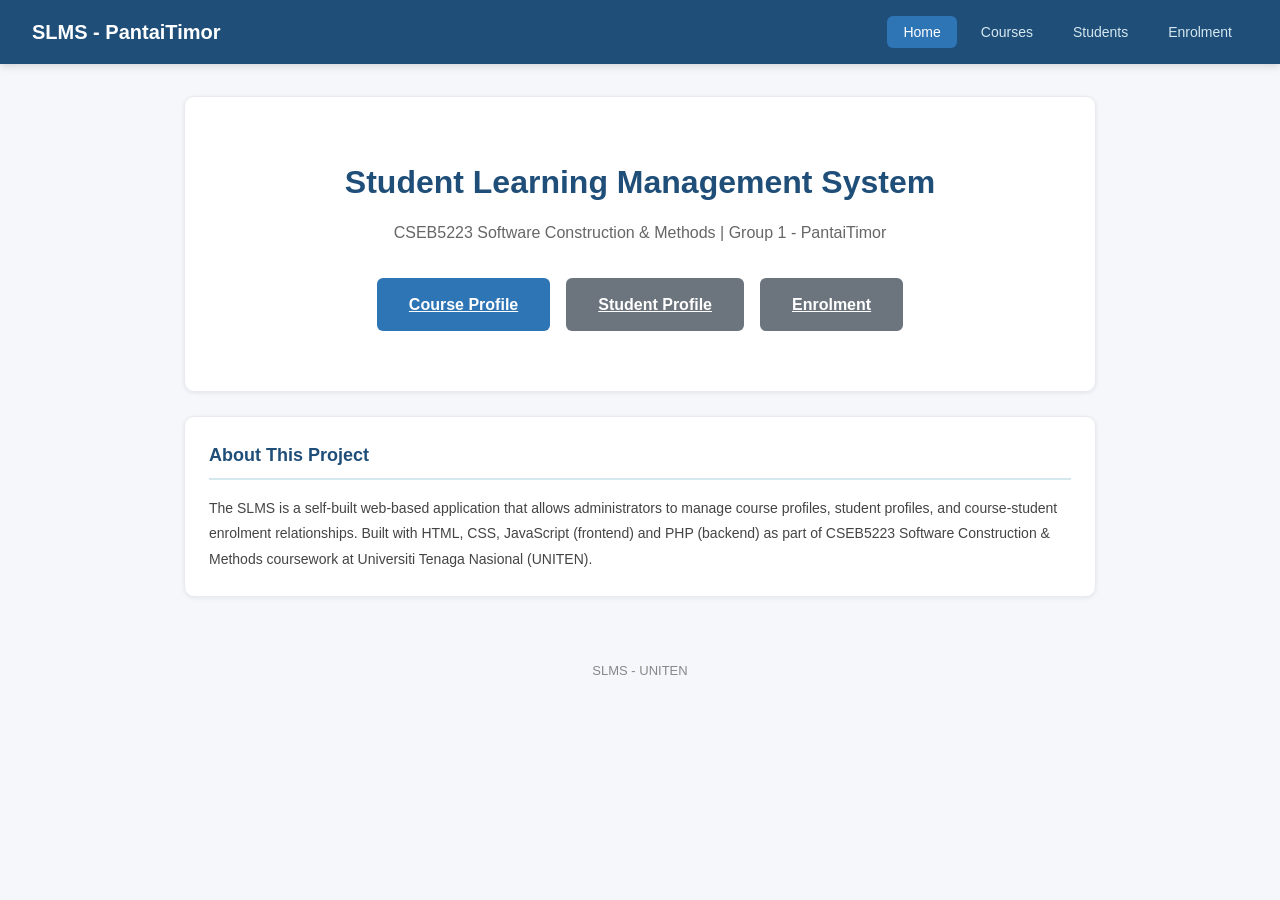
==== index.html @ df2cb58a "[LAB3] feat: Add Course class, create and search functionality" ====
<!--
  File: index.html
  Author: Muhammad Zakariyya Bin Ahmad Radzif
  Date: 23/02/2026
  Description: Main entry point / homepage for the SLMS web application.
-->
<!DOCTYPE html>
<html lang="en">
<head>
  <meta charset="UTF-8">
  <meta name="viewport" content="width=device-width, initial-scale=1.0">
  <title>SLMS - Student Learning Management System</title>
  <link rel="stylesheet" href="assets/css/style.css">
</head>
<body>

  <!-- Navigation -->
  <nav class="navbar">
    <a href="index.html" class="navbar-brand">SLMS - PantaiTimor</a>
    <ul class="navbar-nav">
      <li><a href="index.html" class="active">Home</a></li>
      <li><a href="pages/course-profile.html">Courses</a></li>
      <li><a href="pages/student-profile.html">Students</a></li>
      <li><a href="pages/enrolment.html">Enrolment</a></li>
    </ul>
  </nav>

  <div class="container">
    <div class="card" style="text-align: center; padding: 60px 24px;">
      <h1 style="font-size: 32px; color: #1f4e79; margin-bottom: 12px;">
        Student Learning Management System
      </h1>
      <p style="font-size: 16px; color: #666; margin-bottom: 32px;">
        CSEB5223 Software Construction & Methods | Group 1 - PantaiTimor
      </p>

      <div style="display: flex; justify-content: center; gap: 16px; flex-wrap: wrap;">
        <a href="pages/course-profile.html" class="btn btn-primary" style="padding: 14px 32px; font-size: 16px;">
          Course Profile
        </a>
        <a href="pages/student-profile.html" class="btn btn-secondary" style="padding: 14px 32px; font-size: 16px;">
          Student Profile
        </a>
        <a href="pages/enrolment.html" class="btn btn-secondary" style="padding: 14px 32px; font-size: 16px;">
          Enrolment
        </a>
      </div>
    </div>

    <div class="card">
      <h2 class="card-title">About This Project</h2>
      <p style="font-size: 14px; line-height: 1.8; color: #444;">
        The SLMS is a self-built web-based application that allows administrators to manage
        course profiles, student profiles, and course-student enrolment relationships.
        Built with HTML, CSS, JavaScript (frontend) and PHP (backend) as part of
        CSEB5223 Software Construction & Methods coursework at Universiti Tenaga Nasional (UNITEN).
      </p>
    </div>

  <div class="footer">
    SLMS - UNITEN
  </div>

</body>
</html>
---- assets/css/style.css ----
/*
 * File: style.css
 * Author: Muhammad Zakariyya Bin Ahmad Radzif
 * Date: 23/02/2026
 * Description: Global stylesheet for the SLMS web application.
 */

/* ========== RESET & BASE ========== */
* {
  margin: 0;
  padding: 0;
  box-sizing: border-box;
}

body {
  font-family: 'Segoe UI', Arial, sans-serif;
  background-color: #f5f7fa;
  color: #1a1a1a;
  line-height: 1.6;
}

/* ========== NAVIGATION ========== */
.navbar {
  background-color: #1f4e79;
  padding: 16px 32px;
  display: flex;
  align-items: center;
  justify-content: space-between;
  box-shadow: 0 2px 8px rgba(0, 0, 0, 0.15);
}

.navbar-brand {
  color: #ffffff;
  font-size: 20px;
  font-weight: 700;
  text-decoration: none;
}

.navbar-nav {
  display: flex;
  gap: 8px;
  list-style: none;
}

.navbar-nav a {
  color: #d5e8f0;
  text-decoration: none;
  padding: 8px 16px;
  border-radius: 6px;
  font-size: 14px;
  transition: background-color 0.2s;
}

.navbar-nav a:hover,
.navbar-nav a.active {
  background-color: #2e75b6;
  color: #ffffff;
}

/* ========== LAYOUT ========== */
.container {
  max-width: 960px;
  margin: 32px auto;
  padding: 0 24px;
}

.page-title {
  font-size: 24px;
  font-weight: 700;
  color: #1f4e79;
  margin-bottom: 24px;
}

/* ========== CARDS ========== */
.card {
  background-color: #ffffff;
  border-radius: 10px;
  padding: 24px;
  margin-bottom: 24px;
  box-shadow: 0 1px 4px rgba(0, 0, 0, 0.08);
  border: 1px solid #e8ecf0;
}

.card-title {
  font-size: 18px;
  font-weight: 600;
  color: #1f4e79;
  margin-bottom: 16px;
  padding-bottom: 8px;
  border-bottom: 2px solid #d5e8f0;
}

/* ========== FORMS ========== */
.form-group {
  margin-bottom: 16px;
}

.form-group label {
  display: block;
  font-size: 14px;
  font-weight: 600;
  color: #333333;
  margin-bottom: 6px;
}

.form-group input,
.form-group textarea,
.form-group select {
  width: 100%;
  padding: 10px 14px;
  border: 1px solid #ccd3db;
  border-radius: 6px;
  font-size: 14px;
  font-family: inherit;
  transition: border-color 0.2s;
}

.form-group input:focus,
.form-group textarea:focus,
.form-group select:focus {
  outline: none;
  border-color: #2e75b6;
  box-shadow: 0 0 0 3px rgba(46, 117, 182, 0.15);
}

.form-group textarea {
  resize: vertical;
  min-height: 80px;
}

.form-row {
  display: grid;
  grid-template-columns: 1fr 1fr;
  gap: 16px;
}

/* ========== BUTTONS ========== */
.btn {
  display: inline-block;
  padding: 10px 20px;
  font-size: 14px;
  font-weight: 600;
  border: none;
  border-radius: 6px;
  cursor: pointer;
  transition: background-color 0.2s, transform 0.1s;
  font-family: inherit;
}

.btn:active {
  transform: scale(0.98);
}

.btn-primary {
  background-color: #2e75b6;
  color: #ffffff;
}

.btn-primary:hover {
  background-color: #1f4e79;
}

.btn-secondary {
  background-color: #6c757d;
  color: #ffffff;
}

.btn-secondary:hover {
  background-color: #555d64;
}

.btn-danger {
  background-color: #dc3545;
  color: #ffffff;
}

.btn-danger:hover {
  background-color: #b02a37;
}

.btn-group {
  display: flex;
  gap: 8px;
  margin-top: 8px;
}

/* ========== SEARCH BAR ========== */
.search-bar {
  display: flex;
  gap: 8px;
  align-items: flex-end;
}

.search-bar .form-group {
  flex: 1;
  margin-bottom: 0;
}

/* ========== MESSAGES ========== */
.message {
  padding: 12px 16px;
  border-radius: 6px;
  margin-bottom: 16px;
  font-size: 14px;
  display: none;
}

.message.show {
  display: block;
}

.message-success {
  background-color: #d4edda;
  color: #155724;
  border: 1px solid #c3e6cb;
}

.message-error {
  background-color: #f8d7da;
  color: #721c24;
  border: 1px solid #f5c6cb;
}

.message-info {
  background-color: #d1ecf1;
  color: #0c5460;
  border: 1px solid #bee5eb;
}

/* ========== COURSE DISPLAY ========== */
.course-detail {
  display: none;
}

.course-detail.show {
  display: block;
}

.detail-grid {
  display: grid;
  grid-template-columns: 160px 1fr;
  gap: 8px 16px;
}

.detail-label {
  font-weight: 600;
  color: #555555;
  font-size: 14px;
}

.detail-value {
  font-size: 14px;
  color: #1a1a1a;
}

/* ========== TABLE ========== */
.table-container {
  overflow-x: auto;
}

table {
  width: 100%;
  border-collapse: collapse;
  font-size: 14px;
}

table th {
  background-color: #1f4e79;
  color: #ffffff;
  padding: 10px 14px;
  text-align: left;
  font-weight: 600;
}

table td {
  padding: 10px 14px;
  border-bottom: 1px solid #e8ecf0;
}

table tr:nth-child(even) {
  background-color: #f8f9fa;
}

table tr:hover {
  background-color: #eef3f8;
}

/* ========== EMPTY STATE ========== */
.empty-state {
  text-align: center;
  padding: 40px 20px;
  color: #888888;
}

.empty-state p {
  font-size: 16px;
  margin-bottom: 8px;
}

/* ========== FOOTER ========== */
.footer {
  text-align: center;
  padding: 24px;
  color: #888888;
  font-size: 13px;
  margin-top: 40px;
}
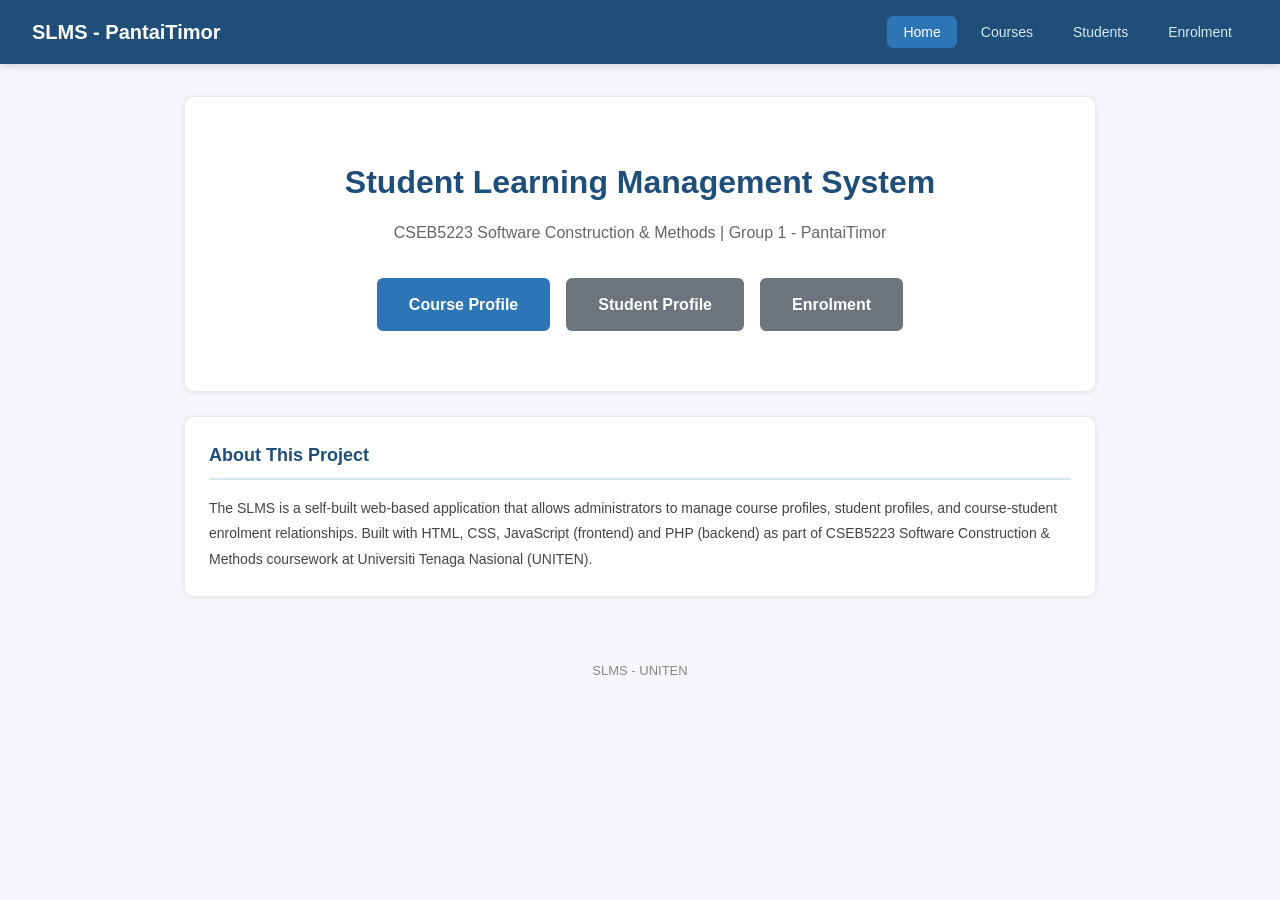
==== commit 94816a24: "[LAB6] feat: Complete Lab 1-6 with Course and Student Profile" ====
--- a/index.html
+++ b/index.html
@@ -13,8 +13,6 @@
   <link rel="stylesheet" href="assets/css/style.css">
 </head>
 <body>
-
-  <!-- Navigation -->
   <nav class="navbar">
     <a href="index.html" class="navbar-brand">SLMS - PantaiTimor</a>
     <ul class="navbar-nav">
@@ -24,42 +22,21 @@
       <li><a href="pages/enrolment.html">Enrolment</a></li>
     </ul>
   </nav>
-
   <div class="container">
     <div class="card" style="text-align: center; padding: 60px 24px;">
-      <h1 style="font-size: 32px; color: #1f4e79; margin-bottom: 12px;">
-        Student Learning Management System
-      </h1>
-      <p style="font-size: 16px; color: #666; margin-bottom: 32px;">
-        CSEB5223 Software Construction & Methods | Group 1 - PantaiTimor
-      </p>
-
+      <h1 style="font-size: 32px; color: #1f4e79; margin-bottom: 12px;">Student Learning Management System</h1>
+      <p style="font-size: 16px; color: #666; margin-bottom: 32px;">CSEB5223 Software Construction & Methods | Group 1 - PantaiTimor</p>
       <div style="display: flex; justify-content: center; gap: 16px; flex-wrap: wrap;">
-        <a href="pages/course-profile.html" class="btn btn-primary" style="padding: 14px 32px; font-size: 16px;">
-          Course Profile
-        </a>
-        <a href="pages/student-profile.html" class="btn btn-secondary" style="padding: 14px 32px; font-size: 16px;">
-          Student Profile
-        </a>
-        <a href="pages/enrolment.html" class="btn btn-secondary" style="padding: 14px 32px; font-size: 16px;">
-          Enrolment
-        </a>
+        <a href="pages/course-profile.html" class="btn btn-primary" style="padding: 14px 32px; font-size: 16px;">Course Profile</a>
+        <a href="pages/student-profile.html" class="btn btn-secondary" style="padding: 14px 32px; font-size: 16px;">Student Profile</a>
+        <a href="pages/enrolment.html" class="btn btn-secondary" style="padding: 14px 32px; font-size: 16px;">Enrolment</a>
       </div>
     </div>
-
     <div class="card">
       <h2 class="card-title">About This Project</h2>
-      <p style="font-size: 14px; line-height: 1.8; color: #444;">
-        The SLMS is a self-built web-based application that allows administrators to manage
-        course profiles, student profiles, and course-student enrolment relationships.
-        Built with HTML, CSS, JavaScript (frontend) and PHP (backend) as part of
-        CSEB5223 Software Construction & Methods coursework at Universiti Tenaga Nasional (UNITEN).
-      </p>
+      <p style="font-size: 14px; line-height: 1.8; color: #444;">The SLMS is a self-built web-based application that allows administrators to manage course profiles, student profiles, and course-student enrolment relationships. Built with HTML, CSS, JavaScript (frontend) and PHP (backend) as part of CSEB5223 Software Construction & Methods coursework at Universiti Tenaga Nasional (UNITEN).</p>
     </div>
-
-  <div class="footer">
-    SLMS - UNITEN
   </div>
-
+  <div class="footer">SLMS - UNITEN</div>
 </body>
 </html>
--- a/assets/css/style.css
+++ b/assets/css/style.css
@@ -4,304 +4,50 @@
  * Date: 23/02/2026
  * Description: Global stylesheet for the SLMS web application.
  */
-
-/* ========== RESET & BASE ========== */
-* {
-  margin: 0;
-  padding: 0;
-  box-sizing: border-box;
-}
-
-body {
-  font-family: 'Segoe UI', Arial, sans-serif;
-  background-color: #f5f7fa;
-  color: #1a1a1a;
-  line-height: 1.6;
-}
-
-/* ========== NAVIGATION ========== */
-.navbar {
-  background-color: #1f4e79;
-  padding: 16px 32px;
-  display: flex;
-  align-items: center;
-  justify-content: space-between;
-  box-shadow: 0 2px 8px rgba(0, 0, 0, 0.15);
-}
-
-.navbar-brand {
-  color: #ffffff;
-  font-size: 20px;
-  font-weight: 700;
-  text-decoration: none;
-}
-
-.navbar-nav {
-  display: flex;
-  gap: 8px;
-  list-style: none;
-}
-
-.navbar-nav a {
-  color: #d5e8f0;
-  text-decoration: none;
-  padding: 8px 16px;
-  border-radius: 6px;
-  font-size: 14px;
-  transition: background-color 0.2s;
-}
-
-.navbar-nav a:hover,
-.navbar-nav a.active {
-  background-color: #2e75b6;
-  color: #ffffff;
-}
-
-/* ========== LAYOUT ========== */
-.container {
-  max-width: 960px;
-  margin: 32px auto;
-  padding: 0 24px;
-}
-
-.page-title {
-  font-size: 24px;
-  font-weight: 700;
-  color: #1f4e79;
-  margin-bottom: 24px;
-}
-
-/* ========== CARDS ========== */
-.card {
-  background-color: #ffffff;
-  border-radius: 10px;
-  padding: 24px;
-  margin-bottom: 24px;
-  box-shadow: 0 1px 4px rgba(0, 0, 0, 0.08);
-  border: 1px solid #e8ecf0;
-}
-
-.card-title {
-  font-size: 18px;
-  font-weight: 600;
-  color: #1f4e79;
-  margin-bottom: 16px;
-  padding-bottom: 8px;
-  border-bottom: 2px solid #d5e8f0;
-}
-
-/* ========== FORMS ========== */
-.form-group {
-  margin-bottom: 16px;
-}
-
-.form-group label {
-  display: block;
-  font-size: 14px;
-  font-weight: 600;
-  color: #333333;
-  margin-bottom: 6px;
-}
-
-.form-group input,
-.form-group textarea,
-.form-group select {
-  width: 100%;
-  padding: 10px 14px;
-  border: 1px solid #ccd3db;
-  border-radius: 6px;
-  font-size: 14px;
-  font-family: inherit;
-  transition: border-color 0.2s;
-}
-
-.form-group input:focus,
-.form-group textarea:focus,
-.form-group select:focus {
-  outline: none;
-  border-color: #2e75b6;
-  box-shadow: 0 0 0 3px rgba(46, 117, 182, 0.15);
-}
-
-.form-group textarea {
-  resize: vertical;
-  min-height: 80px;
-}
-
-.form-row {
-  display: grid;
-  grid-template-columns: 1fr 1fr;
-  gap: 16px;
-}
-
-/* ========== BUTTONS ========== */
-.btn {
-  display: inline-block;
-  padding: 10px 20px;
-  font-size: 14px;
-  font-weight: 600;
-  border: none;
-  border-radius: 6px;
-  cursor: pointer;
-  transition: background-color 0.2s, transform 0.1s;
-  font-family: inherit;
-}
-
-.btn:active {
-  transform: scale(0.98);
-}
-
-.btn-primary {
-  background-color: #2e75b6;
-  color: #ffffff;
-}
-
-.btn-primary:hover {
-  background-color: #1f4e79;
-}
-
-.btn-secondary {
-  background-color: #6c757d;
-  color: #ffffff;
-}
-
-.btn-secondary:hover {
-  background-color: #555d64;
-}
-
-.btn-danger {
-  background-color: #dc3545;
-  color: #ffffff;
-}
-
-.btn-danger:hover {
-  background-color: #b02a37;
-}
-
-.btn-group {
-  display: flex;
-  gap: 8px;
-  margin-top: 8px;
-}
-
-/* ========== SEARCH BAR ========== */
-.search-bar {
-  display: flex;
-  gap: 8px;
-  align-items: flex-end;
-}
-
-.search-bar .form-group {
-  flex: 1;
-  margin-bottom: 0;
-}
-
-/* ========== MESSAGES ========== */
-.message {
-  padding: 12px 16px;
-  border-radius: 6px;
-  margin-bottom: 16px;
-  font-size: 14px;
-  display: none;
-}
-
-.message.show {
-  display: block;
-}
-
-.message-success {
-  background-color: #d4edda;
-  color: #155724;
-  border: 1px solid #c3e6cb;
-}
-
-.message-error {
-  background-color: #f8d7da;
-  color: #721c24;
-  border: 1px solid #f5c6cb;
-}
-
-.message-info {
-  background-color: #d1ecf1;
-  color: #0c5460;
-  border: 1px solid #bee5eb;
-}
-
-/* ========== COURSE DISPLAY ========== */
-.course-detail {
-  display: none;
-}
-
-.course-detail.show {
-  display: block;
-}
-
-.detail-grid {
-  display: grid;
-  grid-template-columns: 160px 1fr;
-  gap: 8px 16px;
-}
-
-.detail-label {
-  font-weight: 600;
-  color: #555555;
-  font-size: 14px;
-}
-
-.detail-value {
-  font-size: 14px;
-  color: #1a1a1a;
-}
-
-/* ========== TABLE ========== */
-.table-container {
-  overflow-x: auto;
-}
-
-table {
-  width: 100%;
-  border-collapse: collapse;
-  font-size: 14px;
-}
-
-table th {
-  background-color: #1f4e79;
-  color: #ffffff;
-  padding: 10px 14px;
-  text-align: left;
-  font-weight: 600;
-}
-
-table td {
-  padding: 10px 14px;
-  border-bottom: 1px solid #e8ecf0;
-}
-
-table tr:nth-child(even) {
-  background-color: #f8f9fa;
-}
-
-table tr:hover {
-  background-color: #eef3f8;
-}
-
-/* ========== EMPTY STATE ========== */
-.empty-state {
-  text-align: center;
-  padding: 40px 20px;
-  color: #888888;
-}
-
-.empty-state p {
-  font-size: 16px;
-  margin-bottom: 8px;
-}
-
-/* ========== FOOTER ========== */
-.footer {
-  text-align: center;
-  padding: 24px;
-  color: #888888;
-  font-size: 13px;
-  margin-top: 40px;
-}
+*{margin:0;padding:0;box-sizing:border-box}
+body{font-family:'Segoe UI',Arial,sans-serif;background-color:#f5f7fa;color:#1a1a1a;line-height:1.6}
+.navbar{background-color:#1f4e79;padding:16px 32px;display:flex;align-items:center;justify-content:space-between;box-shadow:0 2px 8px rgba(0,0,0,.15)}
+.navbar-brand{color:#fff;font-size:20px;font-weight:700;text-decoration:none}
+.navbar-nav{display:flex;gap:8px;list-style:none}
+.navbar-nav a{color:#d5e8f0;text-decoration:none;padding:8px 16px;border-radius:6px;font-size:14px;transition:background-color .2s}
+.navbar-nav a:hover,.navbar-nav a.active{background-color:#2e75b6;color:#fff}
+.container{max-width:960px;margin:32px auto;padding:0 24px}
+.page-title{font-size:24px;font-weight:700;color:#1f4e79;margin-bottom:24px}
+.card{background-color:#fff;border-radius:10px;padding:24px;margin-bottom:24px;box-shadow:0 1px 4px rgba(0,0,0,.08);border:1px solid #e8ecf0}
+.card-title{font-size:18px;font-weight:600;color:#1f4e79;margin-bottom:16px;padding-bottom:8px;border-bottom:2px solid #d5e8f0}
+.form-group{margin-bottom:16px}
+.form-group label{display:block;font-size:14px;font-weight:600;color:#333;margin-bottom:6px}
+.form-group input,.form-group textarea,.form-group select{width:100%;padding:10px 14px;border:1px solid #ccd3db;border-radius:6px;font-size:14px;font-family:inherit;transition:border-color .2s}
+.form-group input:focus,.form-group textarea:focus,.form-group select:focus{outline:none;border-color:#2e75b6;box-shadow:0 0 0 3px rgba(46,117,182,.15)}
+.form-group textarea{resize:vertical;min-height:80px}
+.form-row{display:grid;grid-template-columns:1fr 1fr;gap:16px}
+.btn{display:inline-block;padding:10px 20px;font-size:14px;font-weight:600;border:none;border-radius:6px;cursor:pointer;transition:background-color .2s,transform .1s;font-family:inherit;text-decoration:none}
+.btn:active{transform:scale(.98)}
+.btn-primary{background-color:#2e75b6;color:#fff}
+.btn-primary:hover{background-color:#1f4e79}
+.btn-secondary{background-color:#6c757d;color:#fff}
+.btn-secondary:hover{background-color:#555d64}
+.btn-danger{background-color:#dc3545;color:#fff}
+.btn-danger:hover{background-color:#b02a37}
+.btn-group{display:flex;gap:8px;margin-top:8px}
+.search-bar{display:flex;gap:8px;align-items:flex-end}
+.search-bar .form-group{flex:1;margin-bottom:0}
+.message{padding:12px 16px;border-radius:6px;margin-bottom:16px;font-size:14px;display:none}
+.message.show{display:block}
+.message-success{background-color:#d4edda;color:#155724;border:1px solid #c3e6cb}
+.message-error{background-color:#f8d7da;color:#721c24;border:1px solid #f5c6cb}
+.message-info{background-color:#d1ecf1;color:#0c5460;border:1px solid #bee5eb}
+.course-detail{display:none}
+.course-detail.show{display:block}
+.detail-grid{display:grid;grid-template-columns:160px 1fr;gap:8px 16px}
+.detail-label{font-weight:600;color:#555;font-size:14px}
+.detail-value{font-size:14px;color:#1a1a1a}
+.table-container{overflow-x:auto}
+table{width:100%;border-collapse:collapse;font-size:14px}
+table th{background-color:#1f4e79;color:#fff;padding:10px 14px;text-align:left;font-weight:600}
+table td{padding:10px 14px;border-bottom:1px solid #e8ecf0}
+table tr:nth-child(even){background-color:#f8f9fa}
+table tr:hover{background-color:#eef3f8}
+.empty-state{text-align:center;padding:40px 20px;color:#888}
+.empty-state p{font-size:16px;margin-bottom:8px}
+.footer{text-align:center;padding:24px;color:#888;font-size:13px;margin-top:40px}
